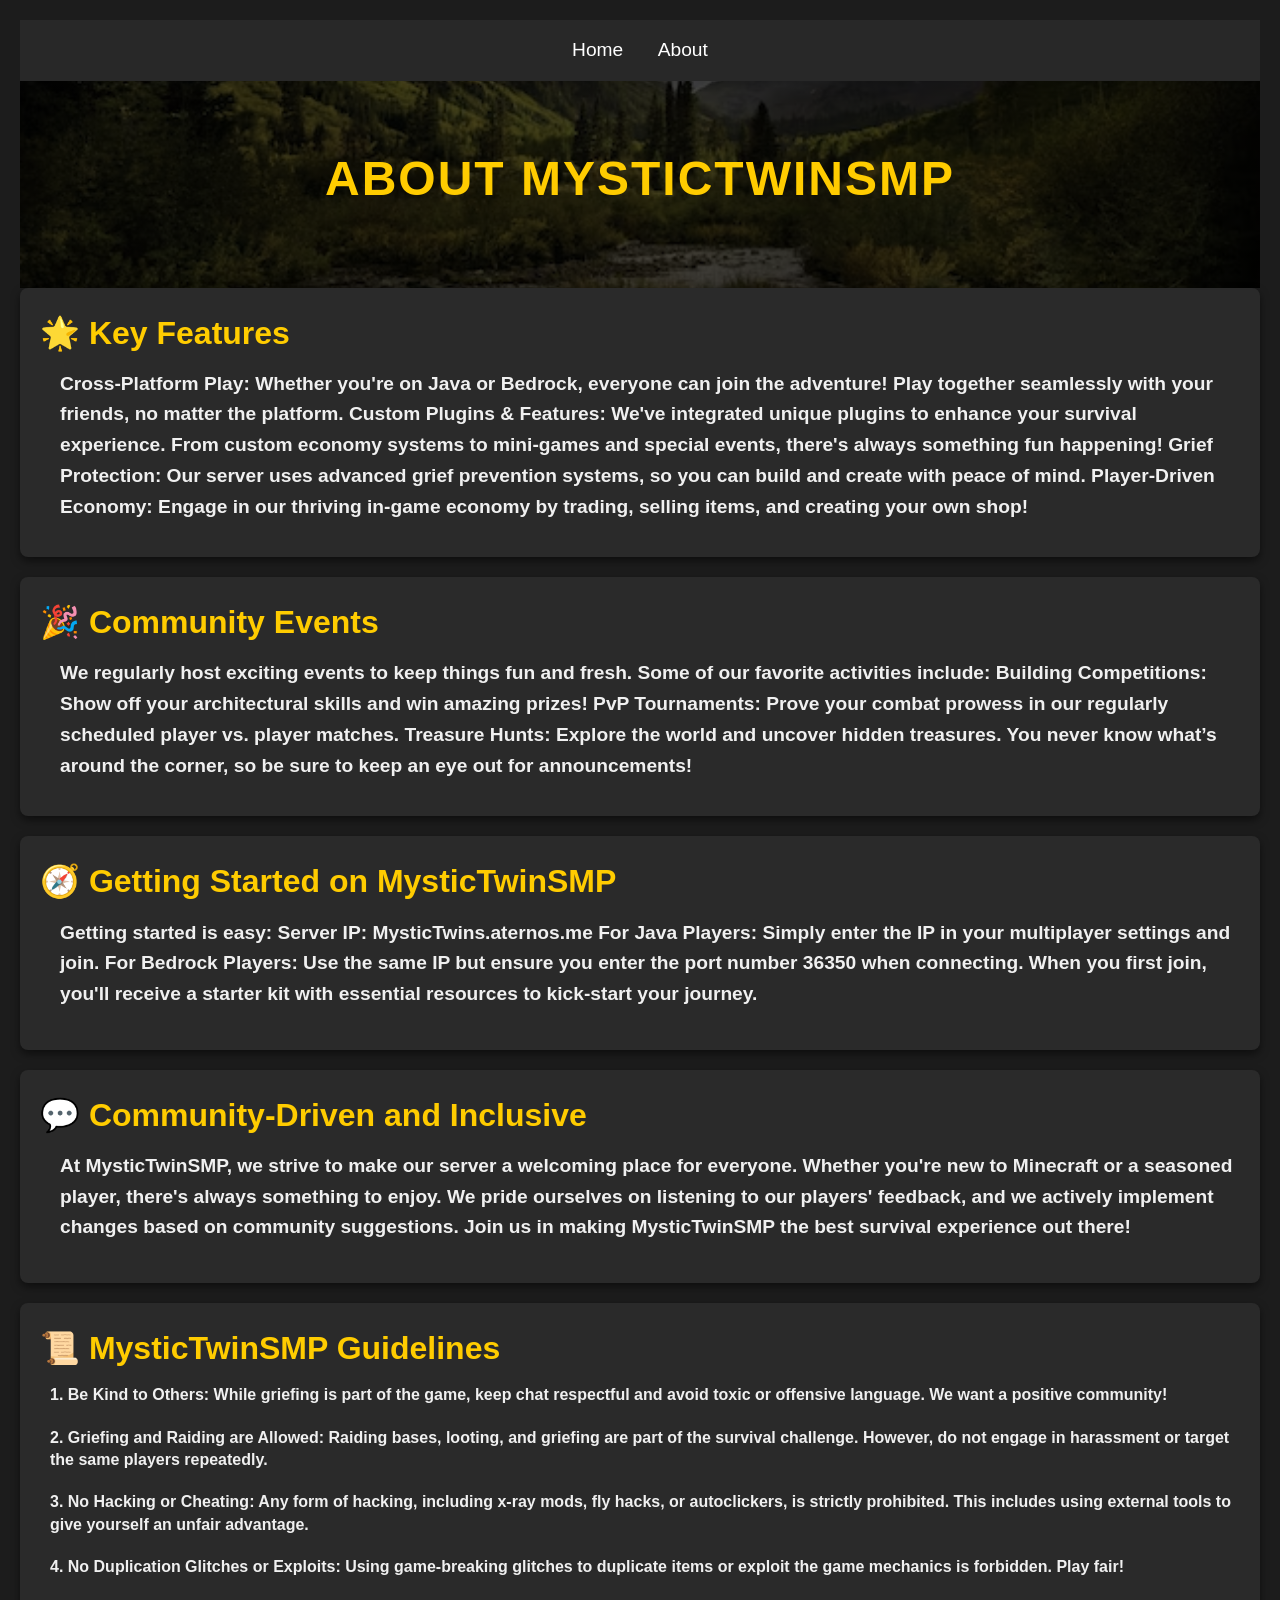
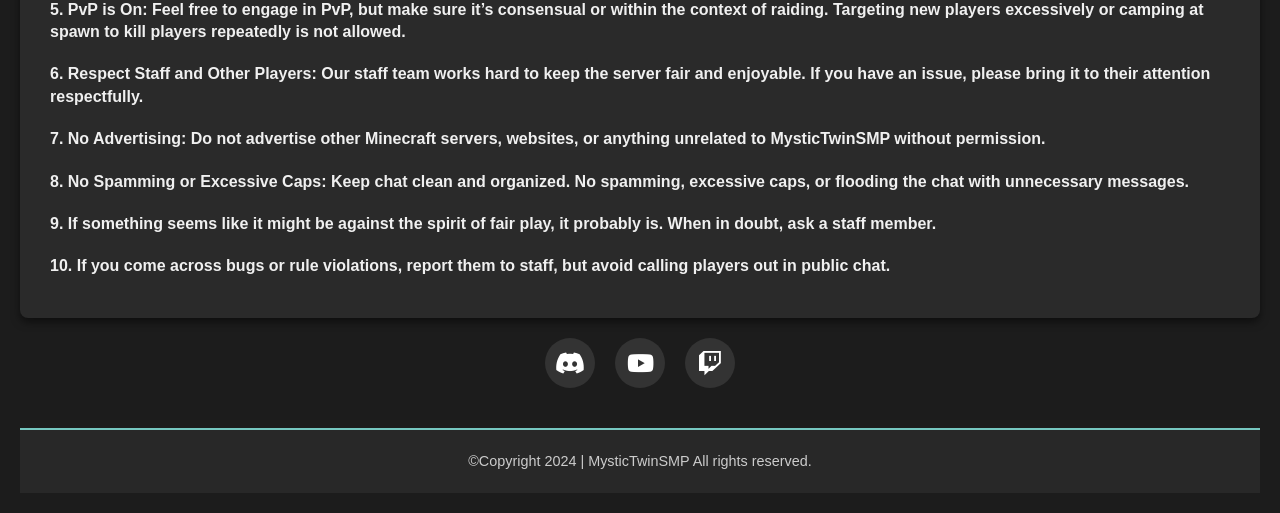
==== about/index.html @ 4d8176ae "Add files via upload" ====
<html lang="en">
<head>
    <meta charset="UTF-8">
    <meta name="viewport" content="width=device-width, initial-scale=1.0">
    <title>MysticTwinSMP</title>
    <link rel="icon" href="MysticTwin.png" type="image/png" sizes="32x32">
    <link rel="stylesheet" href="style.css">
    <link rel="stylesheet" href="https://cdnjs.cloudflare.com/ajax/libs/font-awesome/6.0.0-beta3/css/all.min.css">
</head>

        <body>

            <nav>
                <ul>
                    <li><a href="/home">Home</a></li>
                    <li><a href="/about">About</a></li>
                </ul>
            </nav>

            <header>
                <h1>
                    About MysticTwinSMP
                </h1>
            </header>
    
            <div class="key-features">
                <h1>🌟 Key Features</h1>
                <h3>Cross-Platform Play: Whether you're on Java or Bedrock, everyone can join the adventure! Play together seamlessly with your friends, no matter the platform.
                    Custom Plugins & Features: We've integrated unique plugins to enhance your survival experience. From custom economy systems to mini-games and special events, there's always something fun happening!
                    Grief Protection: Our server uses advanced grief prevention systems, so you can build and create with peace of mind.
                    Player-Driven Economy: Engage in our thriving in-game economy by trading, selling items, and creating your own shop!</h3>
            </div>

            <div class="community-events">
                <h1>🎉 Community Events</h1>
                <h3>We regularly host exciting events to keep things fun and fresh. Some of our favorite activities include:

                    Building Competitions: Show off your architectural skills and win amazing prizes!
                    PvP Tournaments: Prove your combat prowess in our regularly scheduled player vs. player matches.
                    Treasure Hunts: Explore the world and uncover hidden treasures.
                
                You never know what’s around the corner, so be sure to keep an eye out for announcements!</h3>
            </div>

            <div class="getting-started">
                <h1>🧭 Getting Started on MysticTwinSMP</h1>
                <h3>Getting started is easy:

                    Server IP: MysticTwins.aternos.me
                    For Java Players: Simply enter the IP in your multiplayer settings and join.
                    For Bedrock Players: Use the same IP but ensure you enter the port number 36350 when connecting.
                
                When you first join, you'll receive a starter kit with essential resources to kick-start your journey.</h3>
            </div>

            <div class="feedback">
                <h1>💬 Community-Driven and Inclusive</h1>
                <h3>At MysticTwinSMP, we strive to make our server a welcoming place for everyone. Whether you're new to Minecraft or a seasoned player, there's always something to enjoy. We pride ourselves on listening to our players' feedback, and we actively implement changes based on community suggestions.

                    Join us in making MysticTwinSMP the best survival experience out there!</h3>
            </div>

            <div class="guidelines">
                <h1>📜 MysticTwinSMP Guidelines</h1>
                <h3>1. Be Kind to Others: While griefing is part of the game, keep chat respectful and avoid toxic or offensive language. We want a positive community!</h3>

                <h3>2. Griefing and Raiding are Allowed: Raiding bases, looting, and griefing are part of the survival challenge. However, do not engage in harassment or target the same players repeatedly.</h3>
                    
                <h3>3. No Hacking or Cheating: Any form of hacking, including x-ray mods, fly hacks, or autoclickers, is strictly prohibited. This includes using external tools to give yourself an unfair advantage.</h3>
                    
                <h3>4. No Duplication Glitches or Exploits: Using game-breaking glitches to duplicate items or exploit the game mechanics is forbidden. Play fair!</h3>
                    
                <h3>5. PvP is On: Feel free to engage in PvP, but make sure it’s consensual or within the context of raiding. Targeting new players excessively or camping at spawn to kill players repeatedly is not allowed.</h3>
                    
                <h3>6. Respect Staff and Other Players: Our staff team works hard to keep the server fair and enjoyable. If you have an issue, please bring it to their attention respectfully.</h3>
                    
                <h3>7. No Advertising: Do not advertise other Minecraft servers, websites, or anything unrelated to MysticTwinSMP without permission.</h3>
                    
                <h3>8. No Spamming or Excessive Caps: Keep chat clean and organized. No spamming, excessive caps, or flooding the chat with unnecessary messages.</h3>
                    
                <h3>9. If something seems like it might be against the spirit of fair play, it probably is. When in doubt, ask a staff member.</h3>
                    
                <h3>10. If you come across bugs or rule violations, report them to staff, but avoid calling players out in public chat.</h3>
            </div>

        </body>

        <div class="social-links">

            <a href="https://discord.gg/cj7x8na8" target="_blank">
                <i class="fab fa-discord"></i>
            </a>

            <a href="https://www.youtube.com/@MysticTwins123" target="_blank">
                <i class="fab fa-youtube"></i>
            </a>

            <a href="https://www.twitch.tv/mystictwinsyt" target="_blank">
                <i class="fab fa-twitch"></i>
            </a>
        </div>

    <footer>
        &copy;Copyright 2024 | MysticTwinSMP All rights reserved.
    </footer>
</html>
---- about/style.css ----
/* Reset some default styling */
* {
    margin: 0;
    padding: 0;
    box-sizing: border-box;
}

body {
    font-family: 'Arial', sans-serif;
    background-color: #1b1b1b;
    color: #f0f0f0;
    line-height: 1.6;
}

/* Header section */
header {
    background: linear-gradient(rgba(0, 0, 0, 0.7), rgba(0, 0, 0, 0.7)), url('Website_Background.png') no-repeat center center/cover;
    color: #fff;
    padding: 60px 0;
    text-align: center;
}

header h1 {
    font-size: 3em;
    font-weight: bold;
    text-transform: uppercase;
    letter-spacing: 2px;
}

header h3 {
    font-size: 1.5em;
    color: #76c7c0;
    margin-top: 10px;
}

/* Navigation bar */
nav {
    background-color: #282828;
    padding: 15px;
    text-align: center;
}

nav ul {
    list-style: none;
}

nav ul li {
    display: inline;
    margin: 0 15px;
}

nav ul li a {
    text-decoration: none;
    color: #fff;
    font-size: 1.2em;
    transition: color 0.3s ease;
}

nav ul li a:hover {
    color: #76c7c0;
}

/* Section styling */
section {
    padding: 60px;
    text-align: center;
}

section h2 {
    font-size: 2.5em;
    margin-bottom: 20px;
    color: #76c7c0;
}

section p {
    font-size: 1.1em;
    color: #ccc;
}

/* Social media icons (using Font Awesome) */
.social-links {
    display: flex;
    justify-content: center;
    gap: 20px;
}

.social-links a {
    text-decoration: none;
    display: inline-block;
    width: 50px;
    height: 50px;
    border-radius: 50%;
    background-color: #333;
    display: flex;
    align-items: center;
    justify-content: center;
    transition: background-color 0.3s ease, transform 0.3s ease;
    color: #fff;
    font-size: 24px;
}

.social-links a:hover {
    background-color: #76c7c0;
    transform: scale(1.1);
}

#contact p {
    font-size: 1.5em;
    color: #76c7c0;
    margin-bottom: 20px;
}

/* Footer styling */
footer {
    background-color: #282828;
    color: #ccc;
    text-align: center;
    padding: 20px;
    font-size: 0.9em;
    margin-top: 40px;
    border-top: 2px solid #76c7c0;
}

footer a {
    color: #76c7c0;
    text-decoration: none;
}

footer a:hover {
    color: #fff;
}

/* Media Queries for responsiveness */
@media (max-width: 768px) {
    header h1 {
        font-size: 2.5em;
    }

    header h3 {
        font-size: 1.2em;
    }

    nav ul li {
        display: block;
        margin: 10px 0;
    }

    section {
        padding: 30px;
    }

    section h2 {
        font-size: 2em;
    }
}

body {
    background-color: #1c1c1c; /* Dark background */
    color: #e0e0e0; /* Light text color */
    font-family: 'Arial', sans-serif;
    line-height: 1.6;
    padding: 20px;
}

h1 {
    color: #ffcc00; /* Gold color for headings */
    font-size: 2em;
    margin-bottom: 10px;
}

h3 {
    color: #f0f0f0; /* Light gray for subheadings */
    font-size: 1.2em;
    margin-bottom: 20px;
    padding-left: 10px;
}

.key-features, .community-events, .getting-started, .feedback, .guidelines {
    background-color: #2a2a2a; /* Slightly lighter background for sections */
    border-radius: 8px;
    padding: 20px;
    margin-bottom: 20px;
    box-shadow: 0 4px 8px rgba(0, 0, 0, 0.5); /* Shadow effect */
}

h1, h3 {
    transition: color 0.3s ease; /* Smooth color transition on hover */
}

h1:hover, h3:hover {
    color: #ffcc00; /* Gold on hover */
}

.guidelines h3 {
    font-size: 1em; /* Smaller text for guidelines */
    line-height: 1.4; /* Increased line height for readability */
}

.key-features h3,
.community-events h3,
.getting-started h3,
.feedback h3 {
    margin-top: 10px;
}

.key-features h3,
.community-events h3,
.getting-started h3,
.feedback h3 {
    list-style: disc; /* Bulleted lists */
    padding-left: 20px;
}

.key-features h3,
.community-events h3 {
    margin-bottom: 15px; /* Spacing for features and events */
}
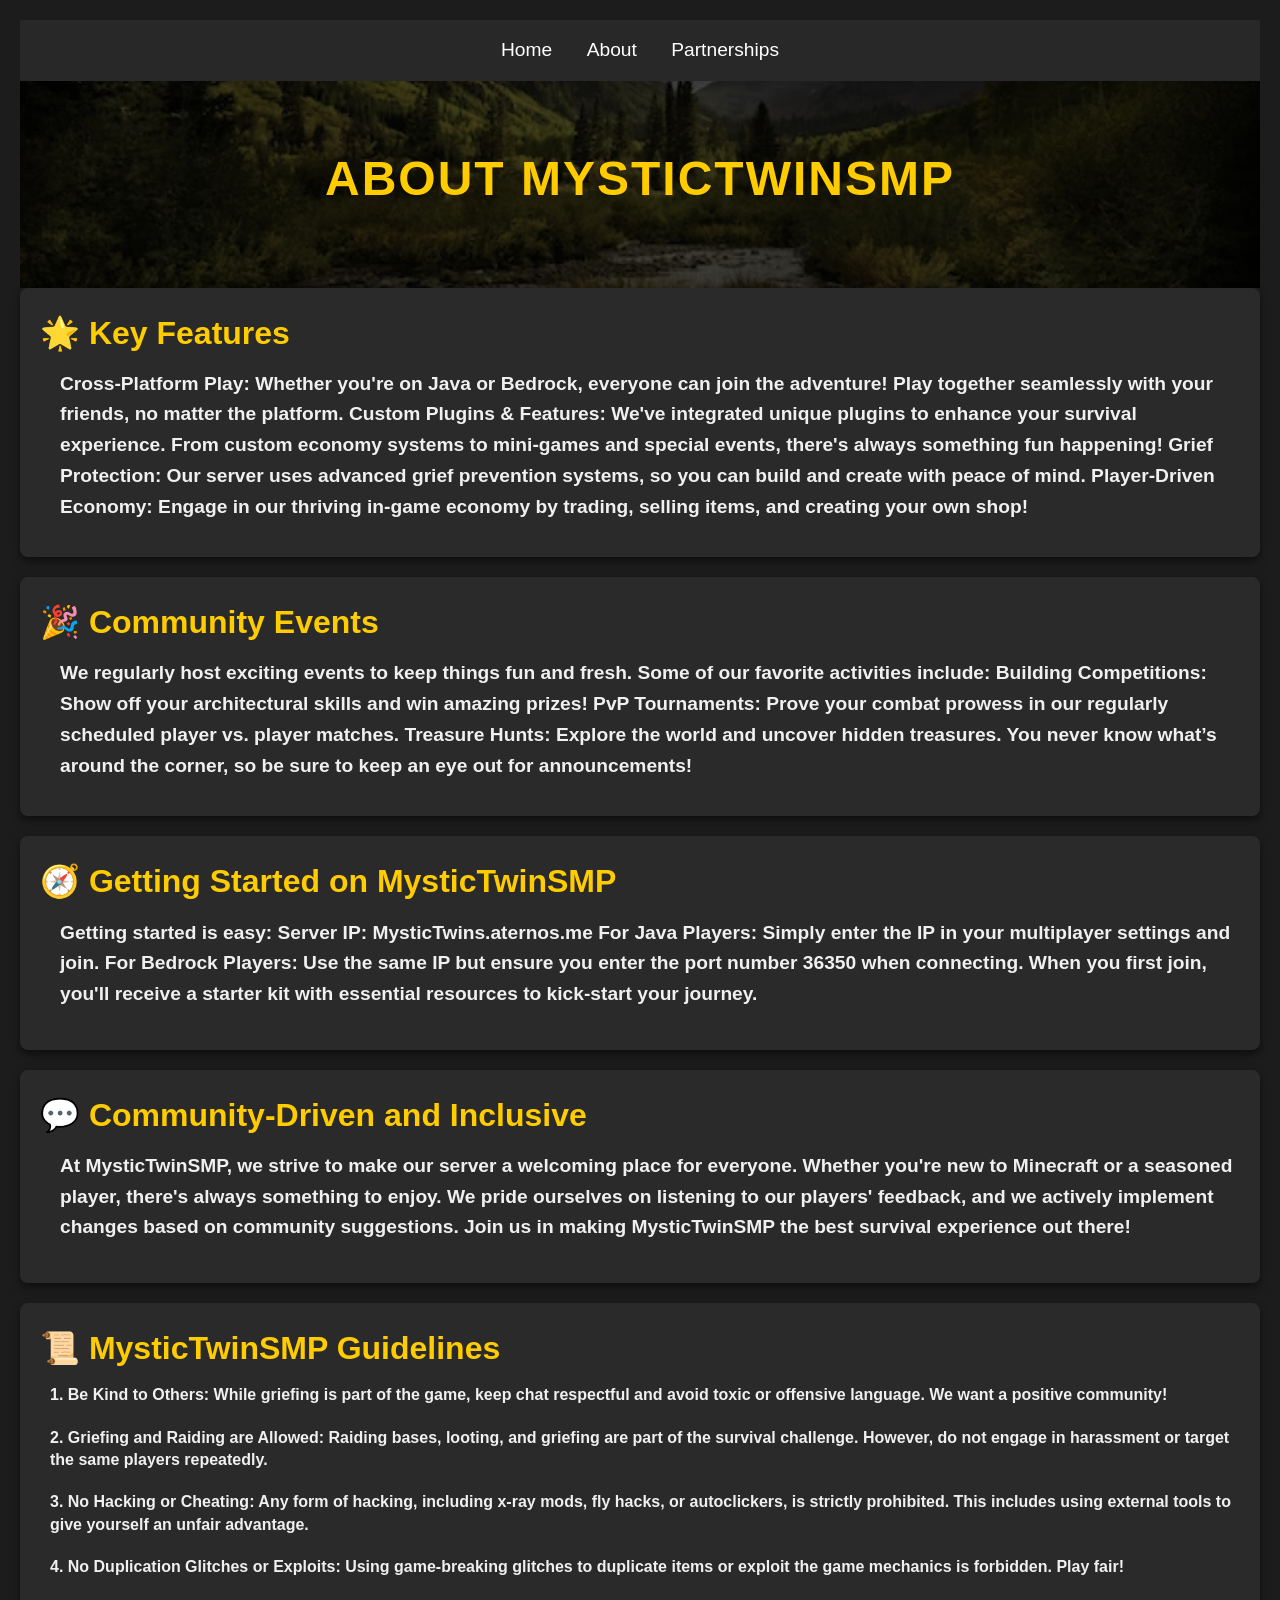
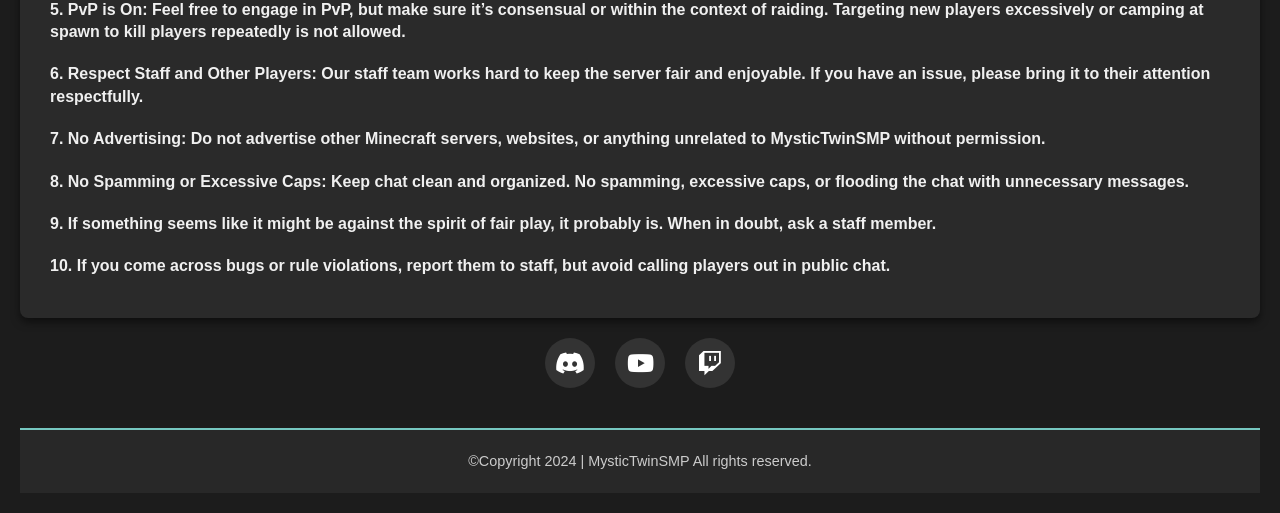
==== commit bba5fdc9: "Update index.html" ====
--- a/about/index.html
+++ b/about/index.html
@@ -12,8 +12,9 @@
 
             <nav>
                 <ul>
-                    <li><a href="/home">Home</a></li>
-                    <li><a href="/about">About</a></li>
+                    <li><a href="https://voke2k.github.io/MysticTwinSMP/home/">Home</a></li>
+                    <li><a href="https://voke2k.github.io/MysticTwinSMP/about/">About</a></li>
+                    <li><a href="https://voke2k.github.io/MysticTwinSMP/partnerships">Partnerships</a></li>
                 </ul>
             </nav>
 
@@ -103,4 +104,4 @@
     <footer>
         &copy;Copyright 2024 | MysticTwinSMP All rights reserved.
     </footer>
-</html>+</html>
